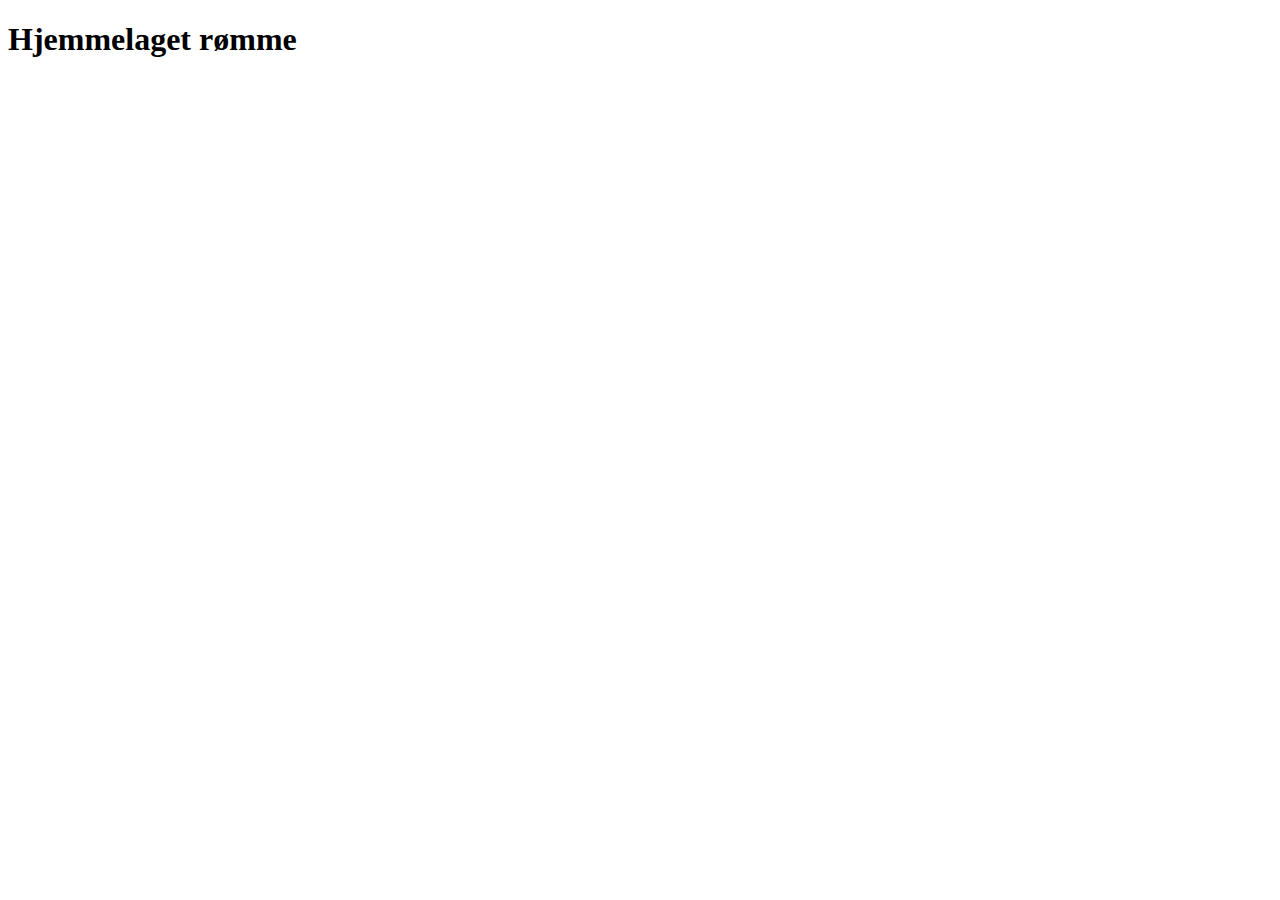
==== recipes/cream.html @ c3ab4175 "Finished dip.html and cream.html" ====
<!DOCTYPE html>
<html lang="nb">
    <head>
        <title>Hjemmelaget rømme</title>
        <meta charset="UTF-8">
    </head>

    <body>
        <h1>Hjemmelaget rømme</h1>
        
    </body>
</html>
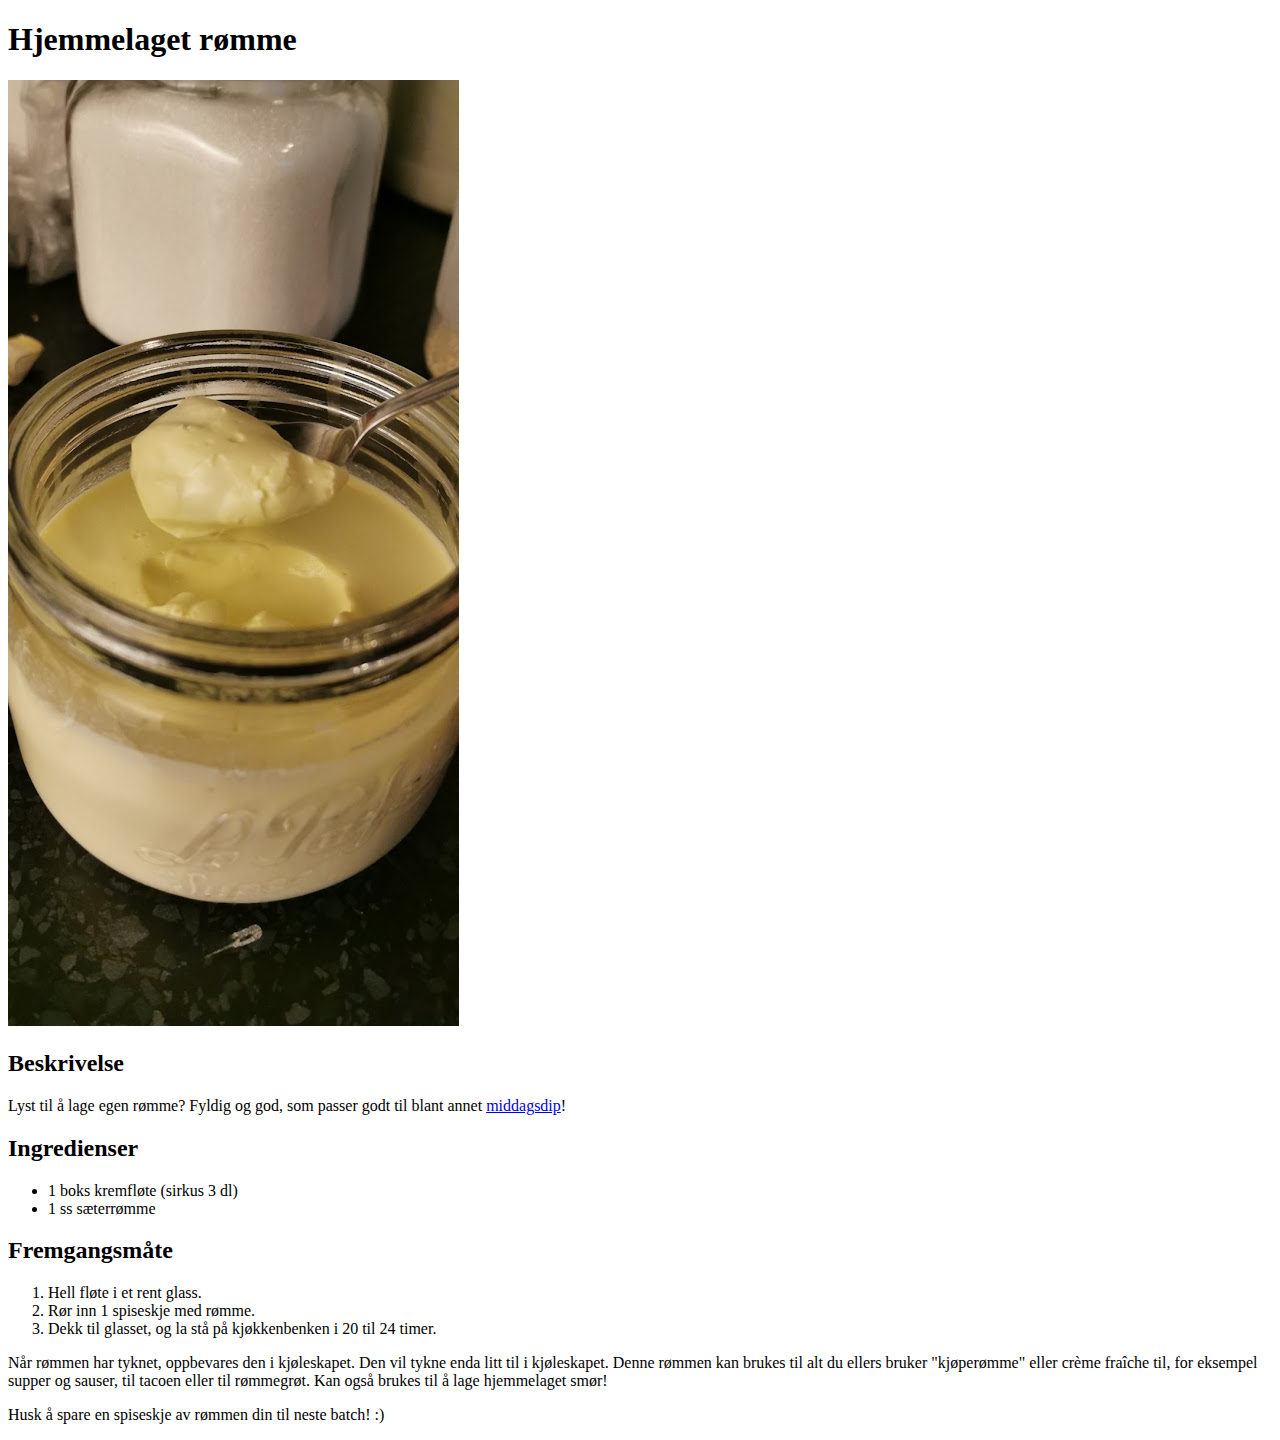
==== commit 314bcbc8: "Lost control here" ====
--- a/recipes/cream.html
+++ b/recipes/cream.html
@@ -7,6 +7,25 @@
 
     <body>
         <h1>Hjemmelaget rømme</h1>
-        
+        <img src="../img/cream.jpg" alt="Norgesglass med hjemmelaget rømme">
+
+        <h2>Beskrivelse</h2>
+        <p>Lyst til å lage egen rømme? Fyldig og god, som passer godt til blant annet <a href="../recipes/dip.html">middagsdip</a>!</p>
+
+        <h2>Ingredienser</h2>
+        <ul>
+            <li>1 boks kremfløte (sirkus 3 dl)</li>
+            <li>1 ss sæterrømme</li>
+        </ul>
+
+        <h2>Fremgangsmåte</h2>
+        <ol>
+            <li>Hell fløte i et rent glass.</li>
+            <li>Rør inn 1 spiseskje med rømme.</li>
+            <li>Dekk til glasset, og la stå på kjøkkenbenken i 20 til 24 timer.</li>
+        </ol>
+        <p>Når rømmen har tyknet, oppbevares den i kjøleskapet. Den vil tykne enda litt til i kjøleskapet. Denne rømmen kan brukes til alt du ellers bruker "kjøperømme"
+            eller crème fraîche til, for eksempel supper og sauser, til tacoen eller til rømmegrøt. Kan også brukes til å lage hjemmelaget smør!</p>
+        <p>Husk å spare en spiseskje av rømmen din til neste batch! :) </p>
     </body>
 </html>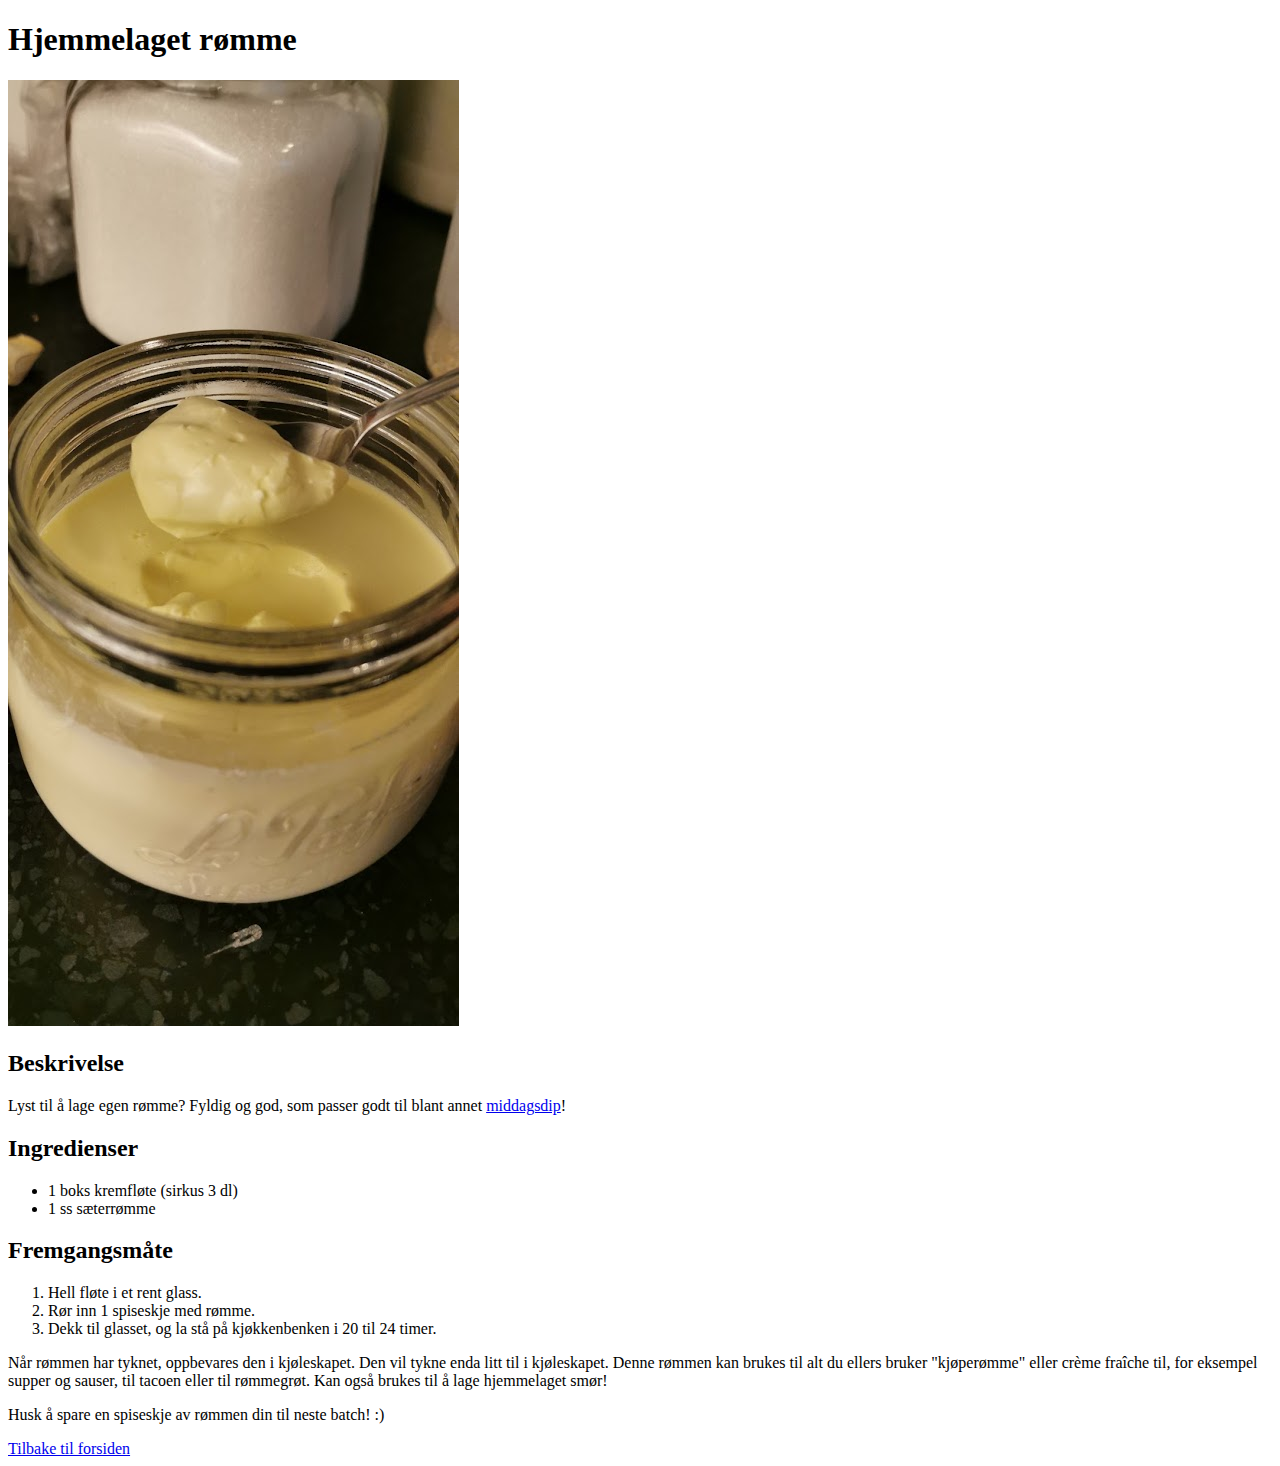
==== commit ed97aeff: "Add link back to front page" ====
--- a/recipes/cream.html
+++ b/recipes/cream.html
@@ -27,5 +27,7 @@
         <p>Når rømmen har tyknet, oppbevares den i kjøleskapet. Den vil tykne enda litt til i kjøleskapet. Denne rømmen kan brukes til alt du ellers bruker "kjøperømme"
             eller crème fraîche til, for eksempel supper og sauser, til tacoen eller til rømmegrøt. Kan også brukes til å lage hjemmelaget smør!</p>
         <p>Husk å spare en spiseskje av rømmen din til neste batch! :) </p>
+
+        <a href="../index.html">Tilbake til forsiden</a>
     </body>
 </html>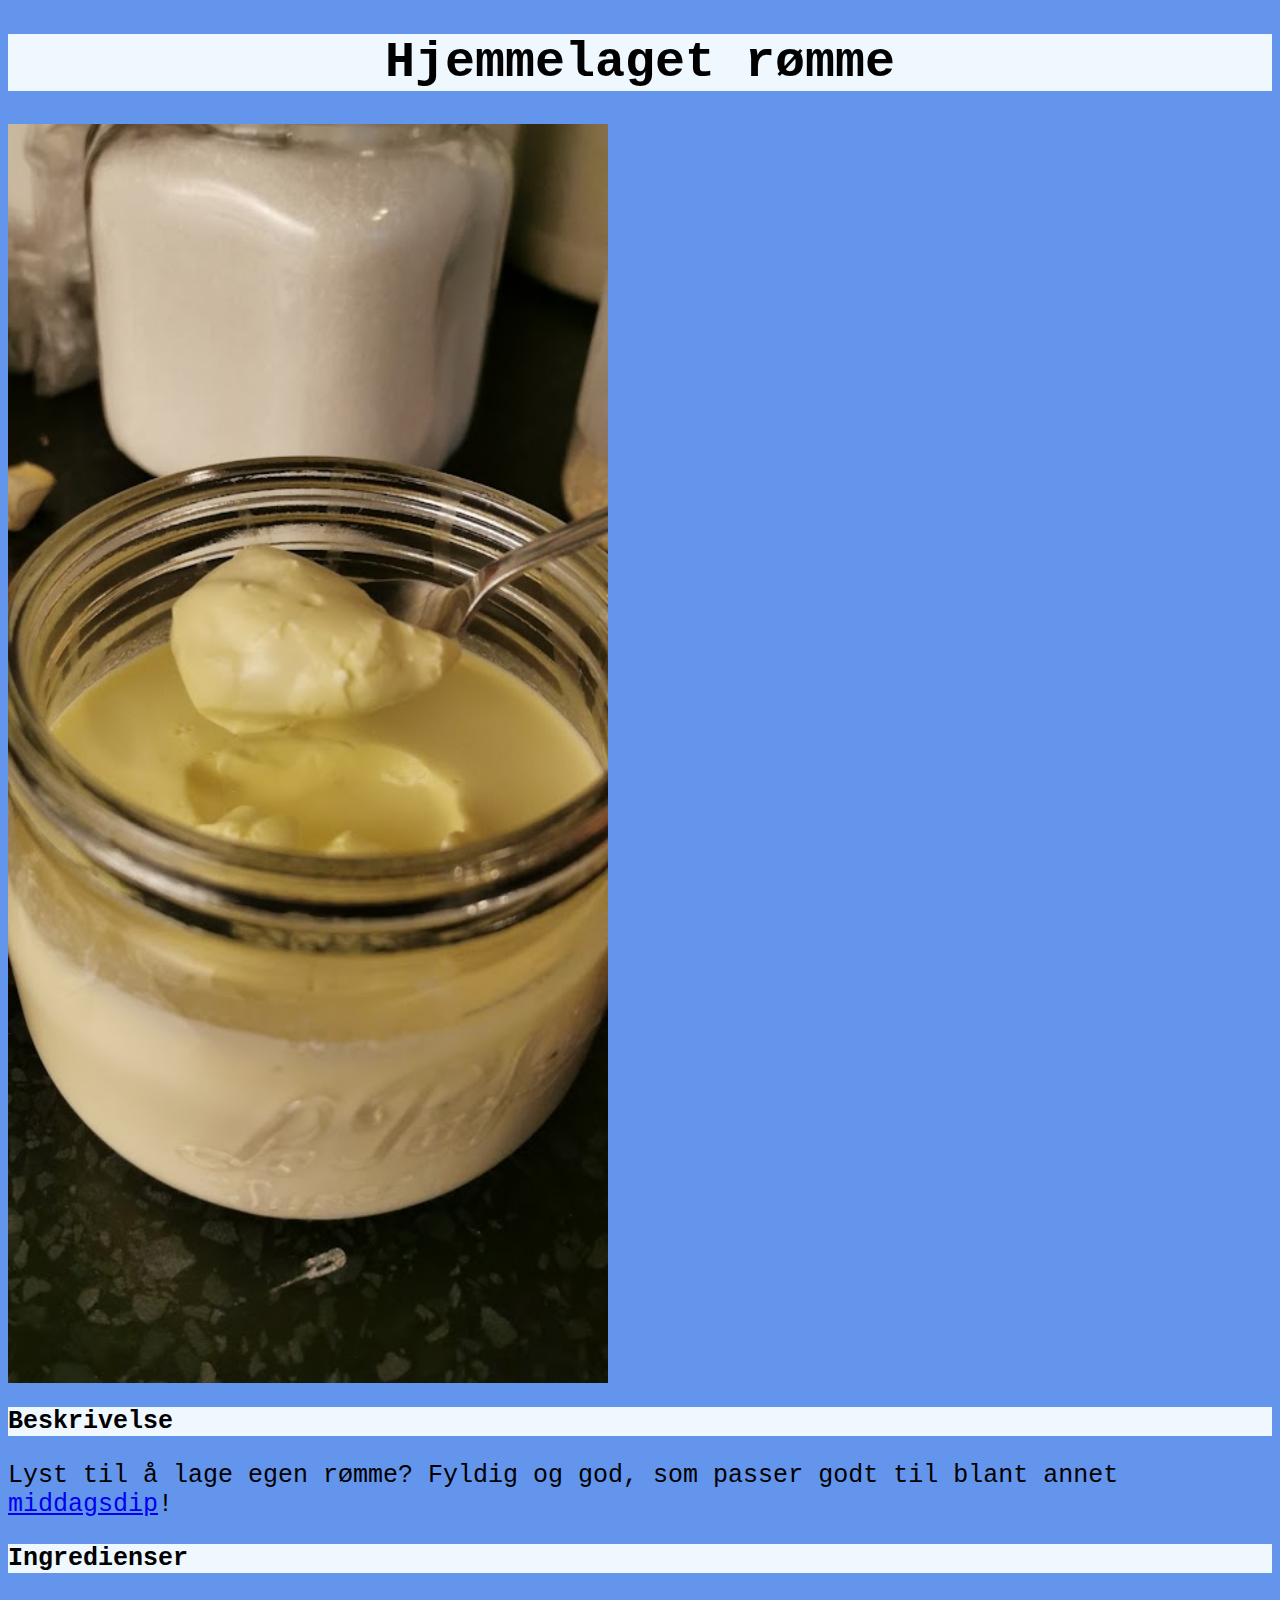
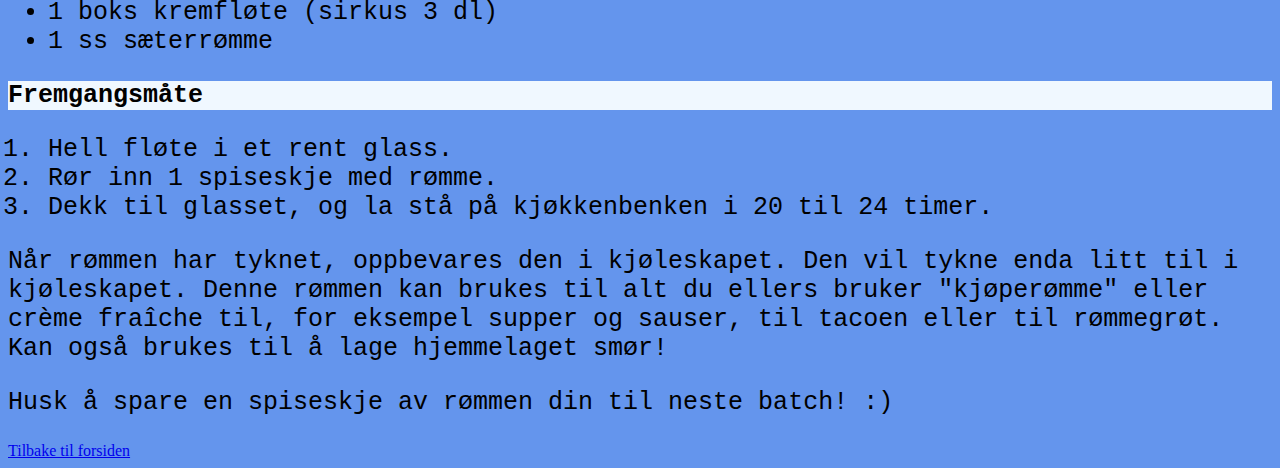
==== commit edc22c9f: "Create style.css and style pages" ====
--- a/recipes/cream.html
+++ b/recipes/cream.html
@@ -3,10 +3,11 @@
     <head>
         <title>Hjemmelaget rømme</title>
         <meta charset="UTF-8">
+        <link rel="stylesheet" href="../style.css">
     </head>
 
     <body>
-        <h1>Hjemmelaget rømme</h1>
+        <h1 class="title">Hjemmelaget rømme</h1>
         <img src="../img/cream.jpg" alt="Norgesglass med hjemmelaget rømme">
 
         <h2>Beskrivelse</h2>
--- a/style.css
+++ b/style.css
@@ -0,0 +1,26 @@
+body {
+    background-color: cornflowerblue;
+}
+
+img {
+    width: 600px;
+    height: auto;
+}
+
+.title,
+p,
+ol,
+ul,
+h2 {
+    font-family: 'Courier New', Courier, monospace;
+    font-size: 25px;
+}
+
+h2 {
+    background-color: aliceblue;
+}
+.title {
+    background-color: aliceblue;
+    text-align: center;
+    font-size: 50px;
+}